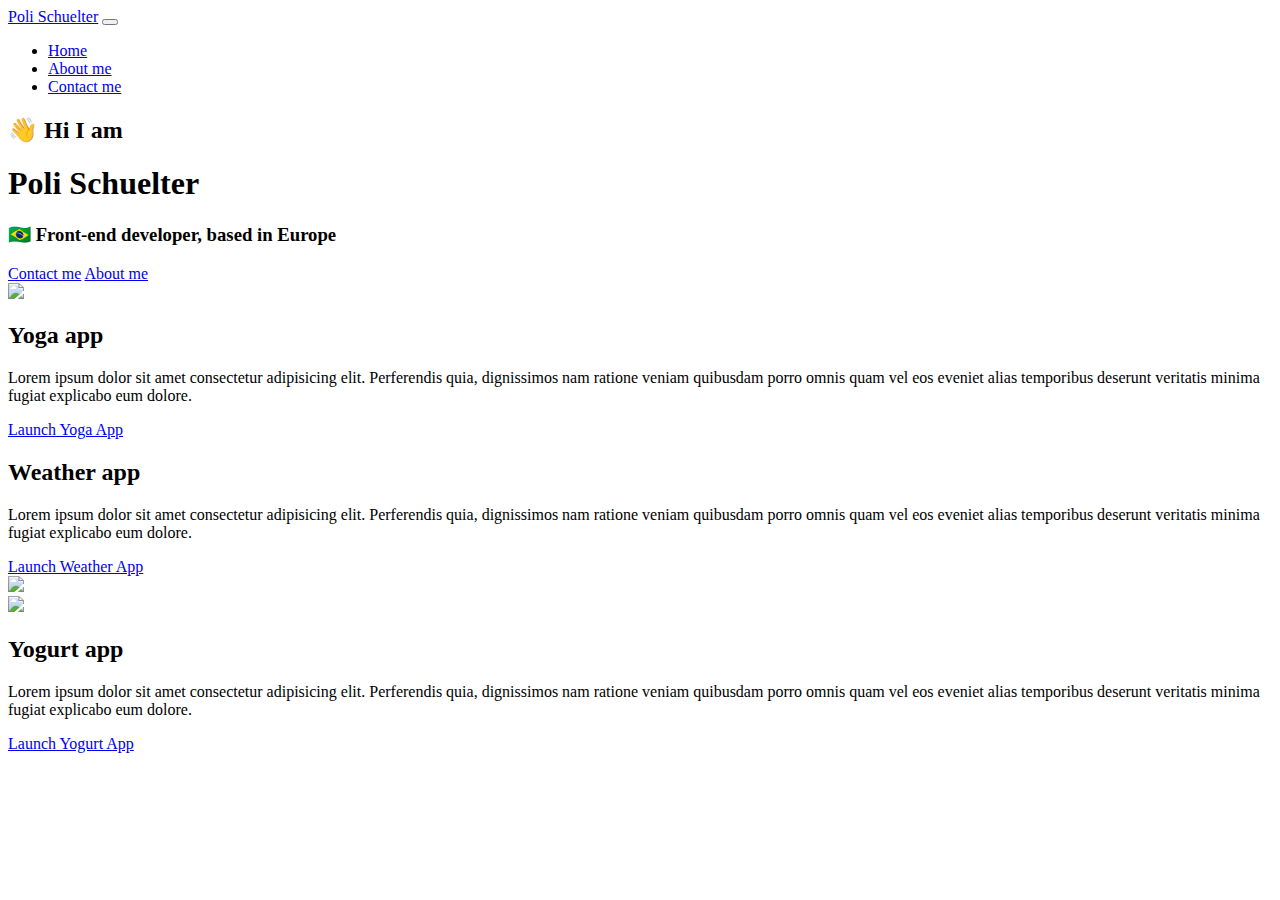
==== index.html @ bda05268 "importing index.html file" ====
<!DOCTYPE html>
<html lang="en">
  <head>
    <meta charset="UTF-8" />
    <meta http-equiv="X-UA-Compatible" content="IE=edge" />
    <meta name="viewport" content="width=device-width, initial-scale=1.0" />
    <title>Poli Schuelter</title>

    <!-- CSS only -->
    <link
      href="https://cdn.jsdelivr.net/npm/bootstrap@5.2.1/dist/css/bootstrap.min.css"
      rel="stylesheet"
      integrity="sha384-iYQeCzEYFbKjA/T2uDLTpkwGzCiq6soy8tYaI1GyVh/UjpbCx/TYkiZhlZB6+fzT"
      crossorigin="anonymous"
    />

    <!-- JavaScript Bundle with Popper -->
    <script
      src="https://cdn.jsdelivr.net/npm/bootstrap@5.2.1/dist/js/bootstrap.bundle.min.js"
      integrity="sha384-u1OknCvxWvY5kfmNBILK2hRnQC3Pr17a+RTT6rIHI7NnikvbZlHgTPOOmMi466C8"
      crossorigin="anonymous"
    ></script>

    <link rel="stylesheet" href="style.css" />
  </head>
  <body>
    <nav class="navbar navbar-expand-lg fixed-top bg-light">
      <div class="container-fluid">
        <a class="navbar-brand ms-5" href="index.html">Poli Schuelter</a>
        <button
          class="navbar-toggler"
          type="button"
          data-bs-toggle="collapse"
          data-bs-target="#navbarText"
          aria-controls="navbarText"
          aria-expanded="false"
          aria-label="Toggle navigation"
        >
          <span class="navbar-toggler-icon"></span>
        </button>
        <div class="collapse navbar-collapse" id="navbarText">
          <ul class="navbar-nav me-auto mb-2 mb-lg-0">
            <li class="nav-item">
              <a class="nav-link active" aria-current="page" href="index.html"
                >Home</a
              >
            </li>
            <li class="nav-item">
              <a class="nav-link" href="about.html">About me</a>
            </li>
            <li class="nav-item">
              <a class="nav-link" href="about.html#contact">Contact me</a>
            </li>
          </ul>
        </div>
      </div>
    </nav>

    <h2>👋 Hi I am</h2>
    <h1>Poli Schuelter</h1>
    <h3>🇧🇷 Front-end developer, based in Europe</h3>
    <div class="navigation-links mb-5">
      <a href="about.html#contact" class="contact-link">Contact me</a>
      <a href="about.html" class="about-link">About me</a>
    </div>

    <div class="container">
      <div class="row">
        <div class="col-md-6 mb-5">
          <img src="images/yoga.png" class="img-fluid" />
        </div>
        <div class="col-md-6 bg-white mb-5">
          <h2 class="mb-3 text-start">Yoga app</h2>
          <p>
            Lorem ipsum dolor sit amet consectetur adipisicing elit. Perferendis
            quia, dignissimos nam ratione veniam quibusdam porro omnis quam vel
            eos eveniet alias temporibus deserunt veritatis minima fugiat
            explicabo eum dolore.
          </p>
          <div class="mt-5">
            <a href="index.html" class="launch-link ms-1 mt-"
              >Launch Yoga App</a
            >
          </div>
        </div>
        <div class="col-md-6 bg-white mb-5">
          <h2 class="mb-3 text-start">Weather app</h2>
          <p>
            Lorem ipsum dolor sit amet consectetur adipisicing elit. Perferendis
            quia, dignissimos nam ratione veniam quibusdam porro omnis quam vel
            eos eveniet alias temporibus deserunt veritatis minima fugiat
            explicabo eum dolore.
          </p>
          <div class="mt-5">
            <a href="index.html" class="launch-link ms-1 mt-"
              >Launch Weather App</a
            >
          </div>
        </div>
        <div class="col-md-6 mb-5">
          <img src="images/weather.png" class="img-fluid" />
        </div>
        <div class="col-md-6 mb-5">
          <img src="images/yogurt.png" class="img-fluid" />
        </div>
        <div class="col-md-6 bg-white mb-5">
          <h2 class="mb-3 text-start">Yogurt app</h2>
          <p>
            Lorem ipsum dolor sit amet consectetur adipisicing elit. Perferendis
            quia, dignissimos nam ratione veniam quibusdam porro omnis quam vel
            eos eveniet alias temporibus deserunt veritatis minima fugiat
            explicabo eum dolore.
          </p>
          <div class="mt-5">
            <a href="index.html" class="launch-link ms-1 mt-"
              >Launch Yogurt App</a
            >
          </div>
        </div>
      </div>
    </div>
  </body>
</html>
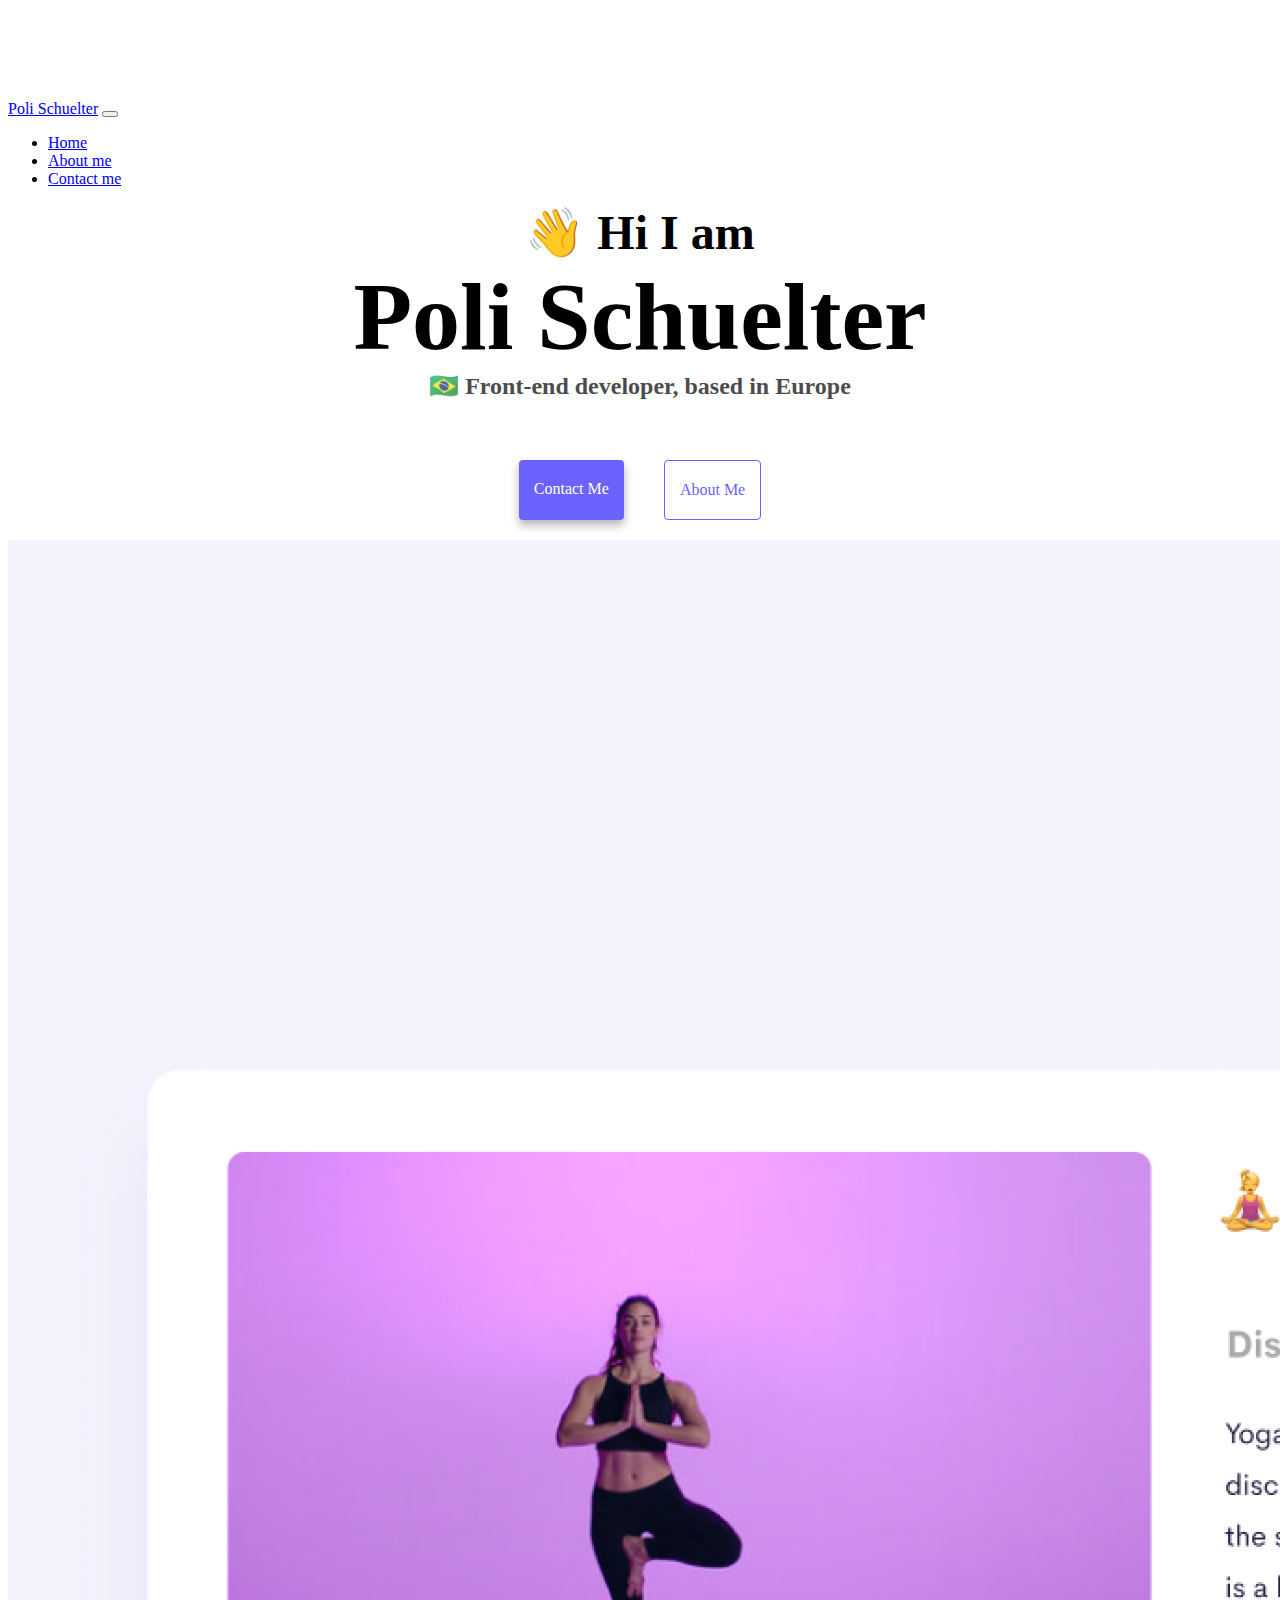
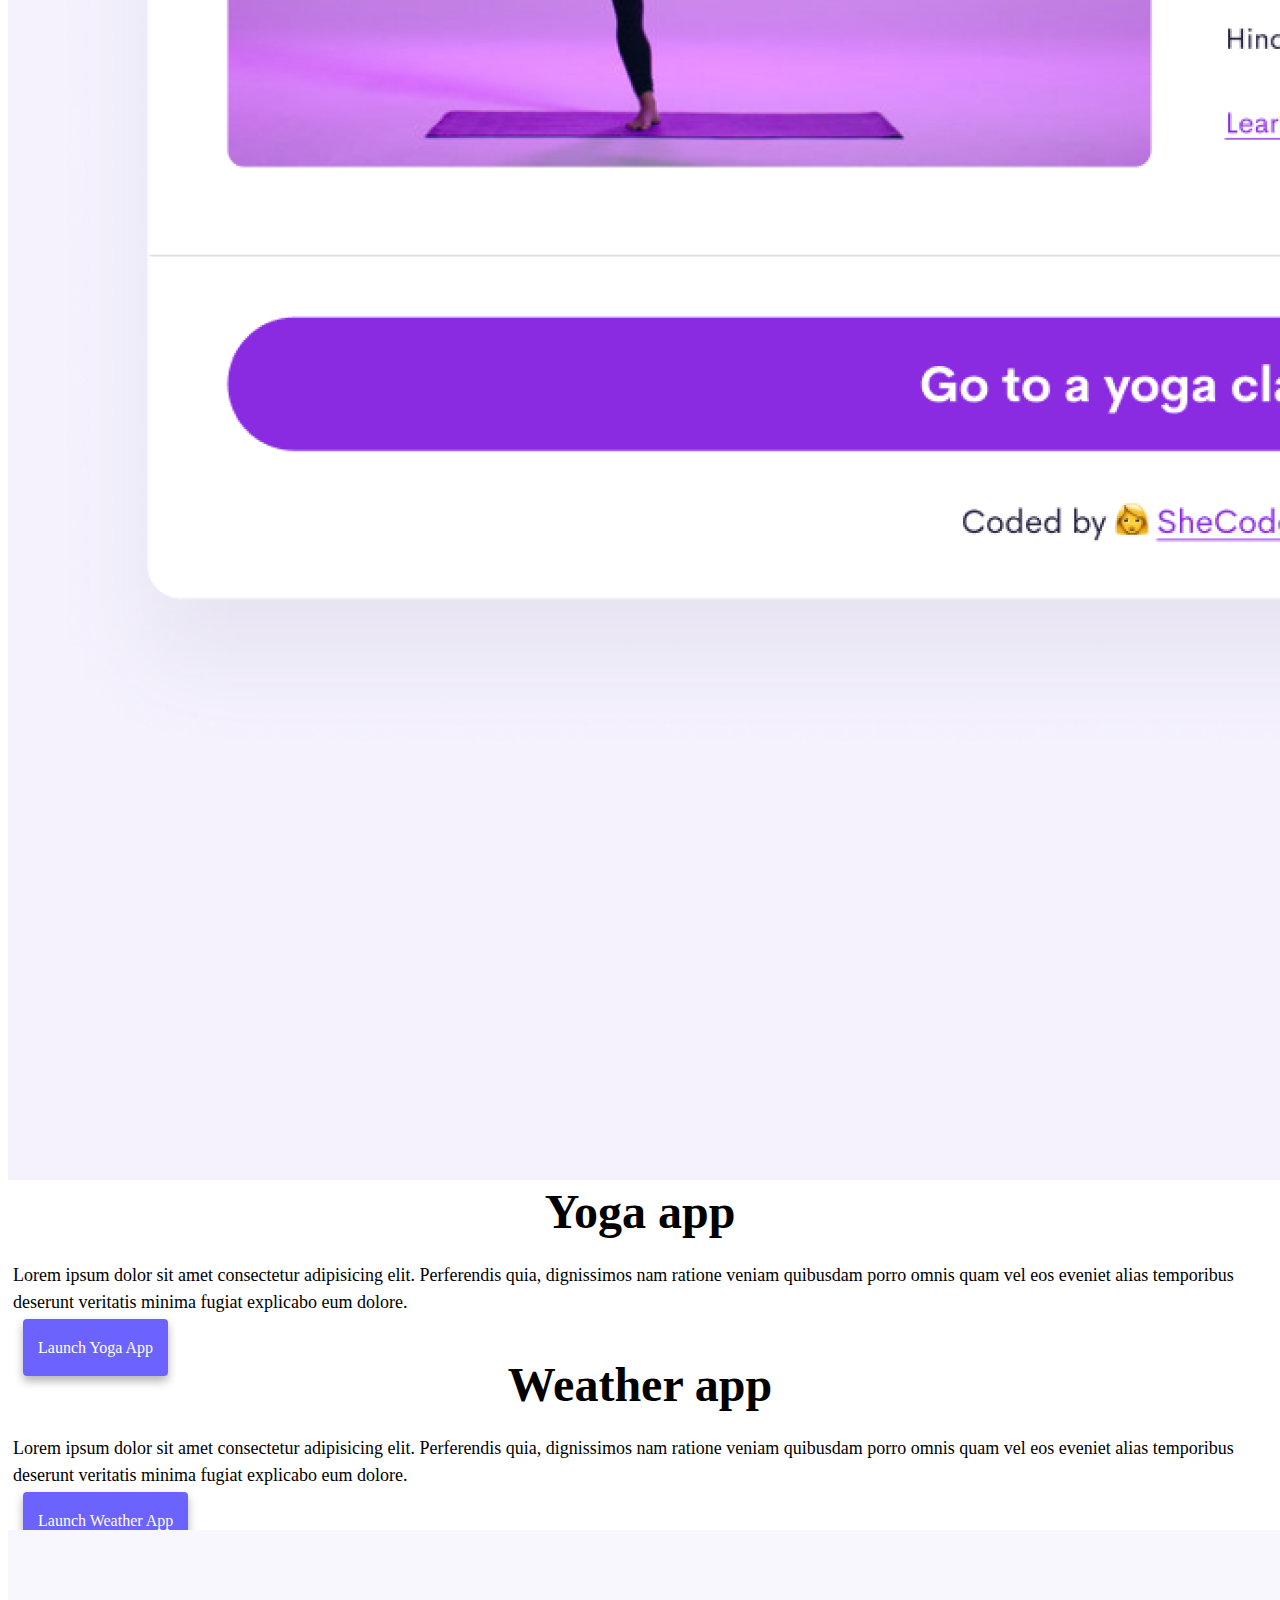
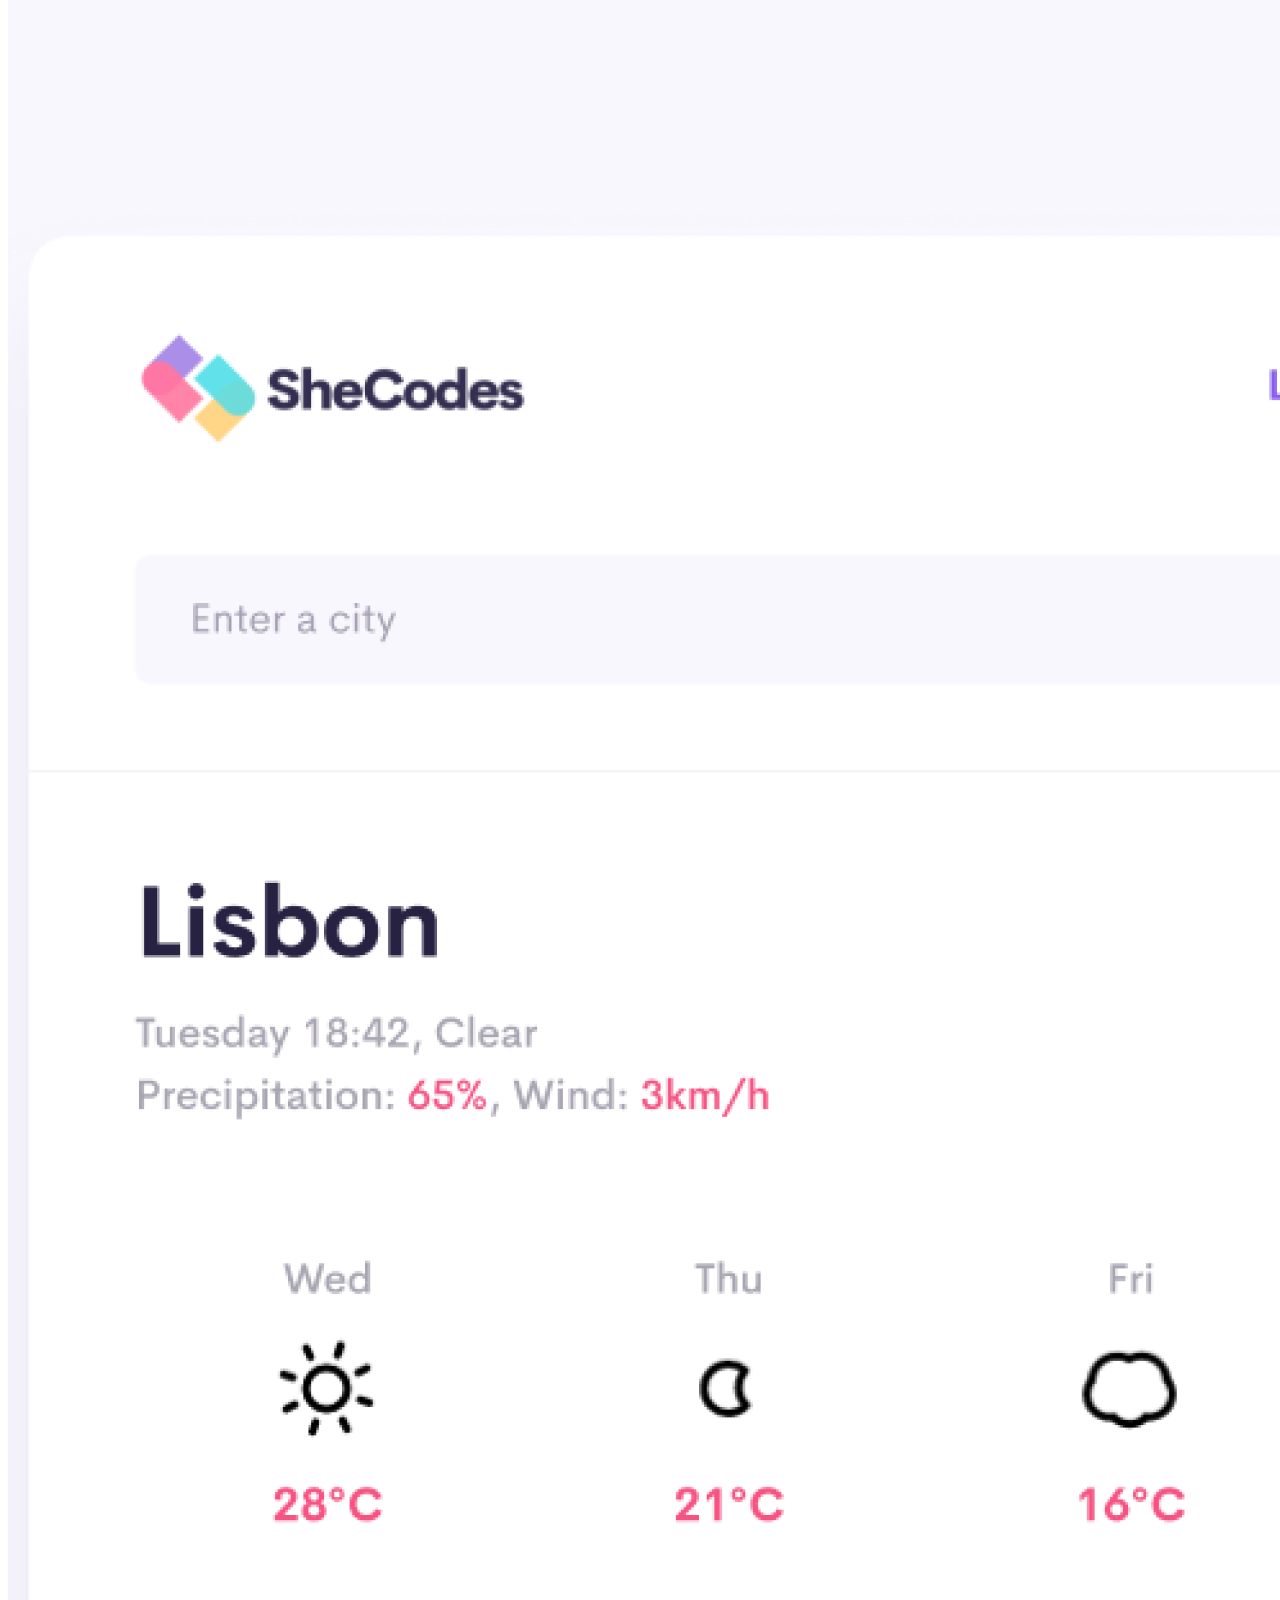
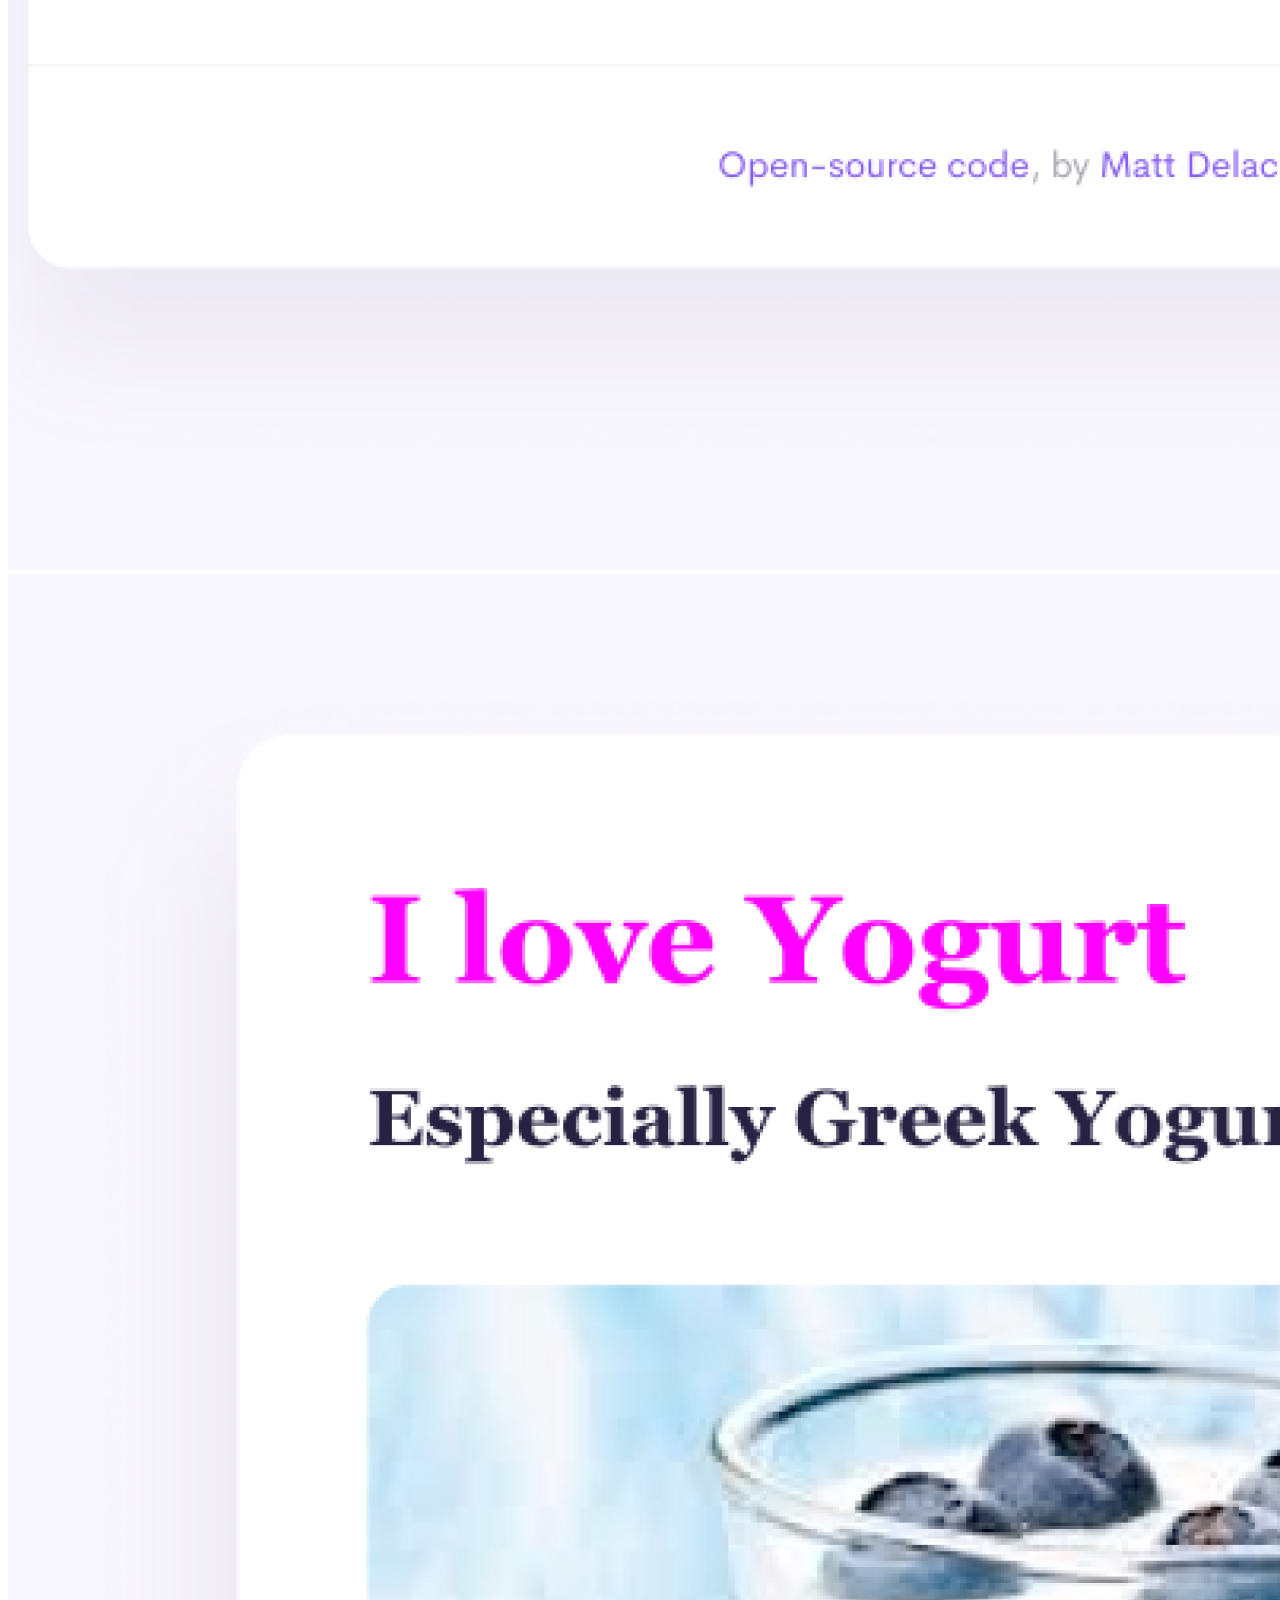
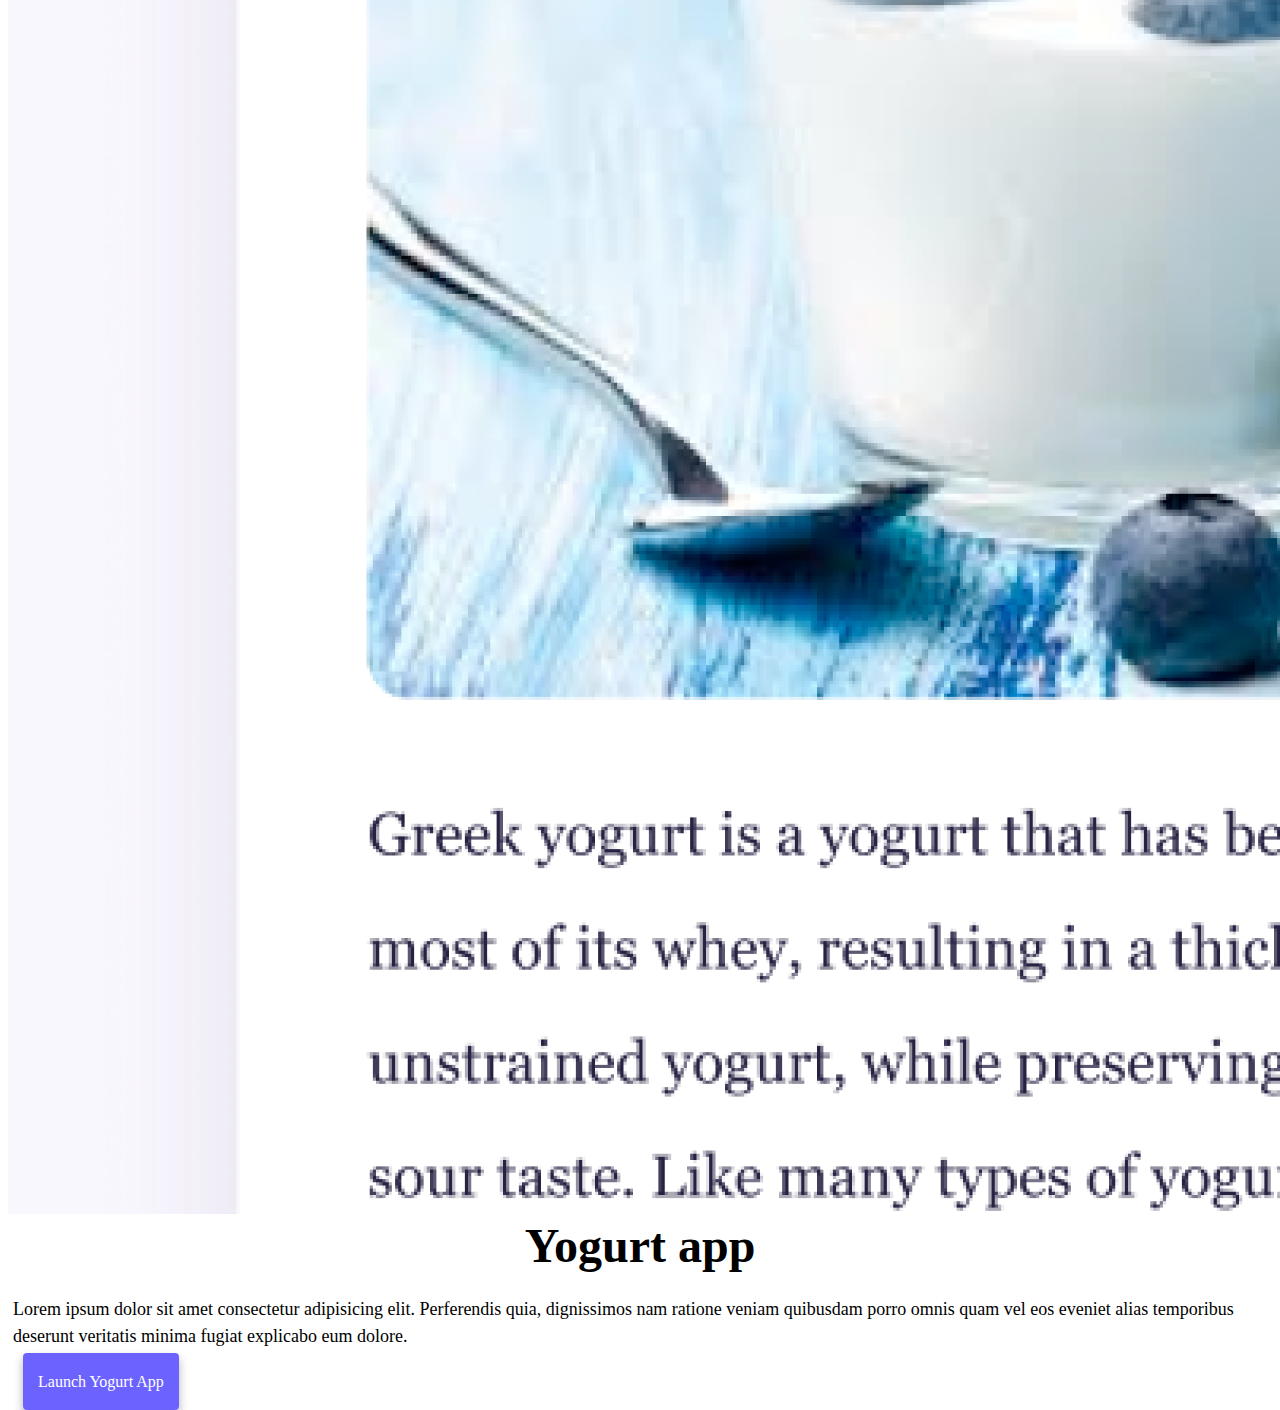
==== commit d1969bf9: "conecting files" ====
--- a/index.html
+++ b/index.html
@@ -21,12 +21,12 @@
       crossorigin="anonymous"
     ></script>
 
-    <link rel="stylesheet" href="style.css" />
+    <link rel="stylesheet" href="/style.css" />
   </head>
   <body>
     <nav class="navbar navbar-expand-lg fixed-top bg-light">
       <div class="container-fluid">
-        <a class="navbar-brand ms-5" href="index.html">Poli Schuelter</a>
+        <a class="navbar-brand ms-5" href="/">Poli Schuelter</a>
         <button
           class="navbar-toggler"
           type="button"
@@ -41,15 +41,13 @@
         <div class="collapse navbar-collapse" id="navbarText">
           <ul class="navbar-nav me-auto mb-2 mb-lg-0">
             <li class="nav-item">
-              <a class="nav-link active" aria-current="page" href="index.html"
-                >Home</a
-              >
+              <a class="nav-link active" aria-current="page" href="/">Home</a>
             </li>
             <li class="nav-item">
-              <a class="nav-link" href="about.html">About me</a>
+              <a class="nav-link" href="/about.html">About me</a>
             </li>
             <li class="nav-item">
-              <a class="nav-link" href="about.html#contact">Contact me</a>
+              <a class="nav-link" href="/about.html#contact">Contact me</a>
             </li>
           </ul>
         </div>
@@ -60,14 +58,14 @@
     <h1>Poli Schuelter</h1>
     <h3>🇧🇷 Front-end developer, based in Europe</h3>
     <div class="navigation-links mb-5">
-      <a href="about.html#contact" class="contact-link">Contact me</a>
-      <a href="about.html" class="about-link">About me</a>
+      <a href="/about.html#contact" class="contact-link">Contact me</a>
+      <a href="/about.html" class="about-link">About me</a>
     </div>
 
     <div class="container">
       <div class="row">
         <div class="col-md-6 mb-5">
-          <img src="images/yoga.png" class="img-fluid" />
+          <img src="/images/yoga.png" class="img-fluid" />
         </div>
         <div class="col-md-6 bg-white mb-5">
           <h2 class="mb-3 text-start">Yoga app</h2>
@@ -78,9 +76,7 @@
             explicabo eum dolore.
           </p>
           <div class="mt-5">
-            <a href="index.html" class="launch-link ms-1 mt-"
-              >Launch Yoga App</a
-            >
+            <a href="/" class="launch-link ms-1 mt-">Launch Yoga App</a>
           </div>
         </div>
         <div class="col-md-6 bg-white mb-5">
@@ -92,16 +88,14 @@
             explicabo eum dolore.
           </p>
           <div class="mt-5">
-            <a href="index.html" class="launch-link ms-1 mt-"
-              >Launch Weather App</a
-            >
+            <a href="/" class="launch-link ms-1 mt-">Launch Weather App</a>
           </div>
         </div>
         <div class="col-md-6 mb-5">
-          <img src="images/weather.png" class="img-fluid" />
+          <img src="/images/weather.png" class="img-fluid" />
         </div>
         <div class="col-md-6 mb-5">
-          <img src="images/yogurt.png" class="img-fluid" />
+          <img src="/images/yogurt.png" class="img-fluid" />
         </div>
         <div class="col-md-6 bg-white mb-5">
           <h2 class="mb-3 text-start">Yogurt app</h2>
@@ -112,9 +106,7 @@
             explicabo eum dolore.
           </p>
           <div class="mt-5">
-            <a href="index.html" class="launch-link ms-1 mt-"
-              >Launch Yogurt App</a
-            >
+            <a href="/" class="launch-link ms-1 mt-">Launch Yogurt App</a>
           </div>
         </div>
       </div>
--- a/style.css
+++ b/style.css
@@ -0,0 +1,94 @@
+:root {
+  --primary-color: #6c63ff;
+  --secondary-color: #f5f2fe;
+  --box-shadow: 0 5px 10px rgba(0, 0, 0, 0.3);
+}
+
+body {
+  margin-top: 100px;
+}
+
+h1,
+h2,
+h3 {
+  margin: 0;
+  text-align: center;
+}
+
+h1 {
+  font-size: 96px;
+}
+
+h2 {
+  font-size: 48px;
+}
+
+h3 {
+  font-size: 24px;
+  opacity: 0.7;
+}
+
+p {
+  padding: 5px;
+  border-radius: 4px;
+  font-size: 18px;
+  line-height: 1.5;
+}
+
+.navigation-links {
+  display: flex;
+  margin-top: 40px;
+  justify-content: center;
+}
+
+.navigation-links a {
+  margin: 20px;
+  border-radius: 4px;
+  padding: 20px 15px;
+  text-decoration: none;
+  text-transform: capitalize;
+}
+
+.contact-link {
+  background: var(--primary-color);
+  box-shadow: var(--box-shadow);
+  color: white;
+}
+
+.about-link {
+  color: var(--primary-color);
+  border: 1px solid var(--primary-color);
+}
+
+.homepage-link {
+  color: var(--primary-color);
+  text-align: center;
+  display: block;
+}
+
+.about-paragraphs {
+  display: flex;
+  margin: 30px 5px;
+}
+
+.email-link {
+  display: flex;
+  justify-content: center;
+  color: var(--primary-color);
+  font-size: 28px;
+  text-decoration: none;
+}
+
+.email-link:hover {
+  text-decoration: underline;
+}
+
+.launch-link {
+  margin: 15px;
+  border-radius: 4px;
+  padding: 20px 15px;
+  text-decoration: none;
+  background: var(--primary-color);
+  box-shadow: var(--box-shadow);
+  color: white;
+}
